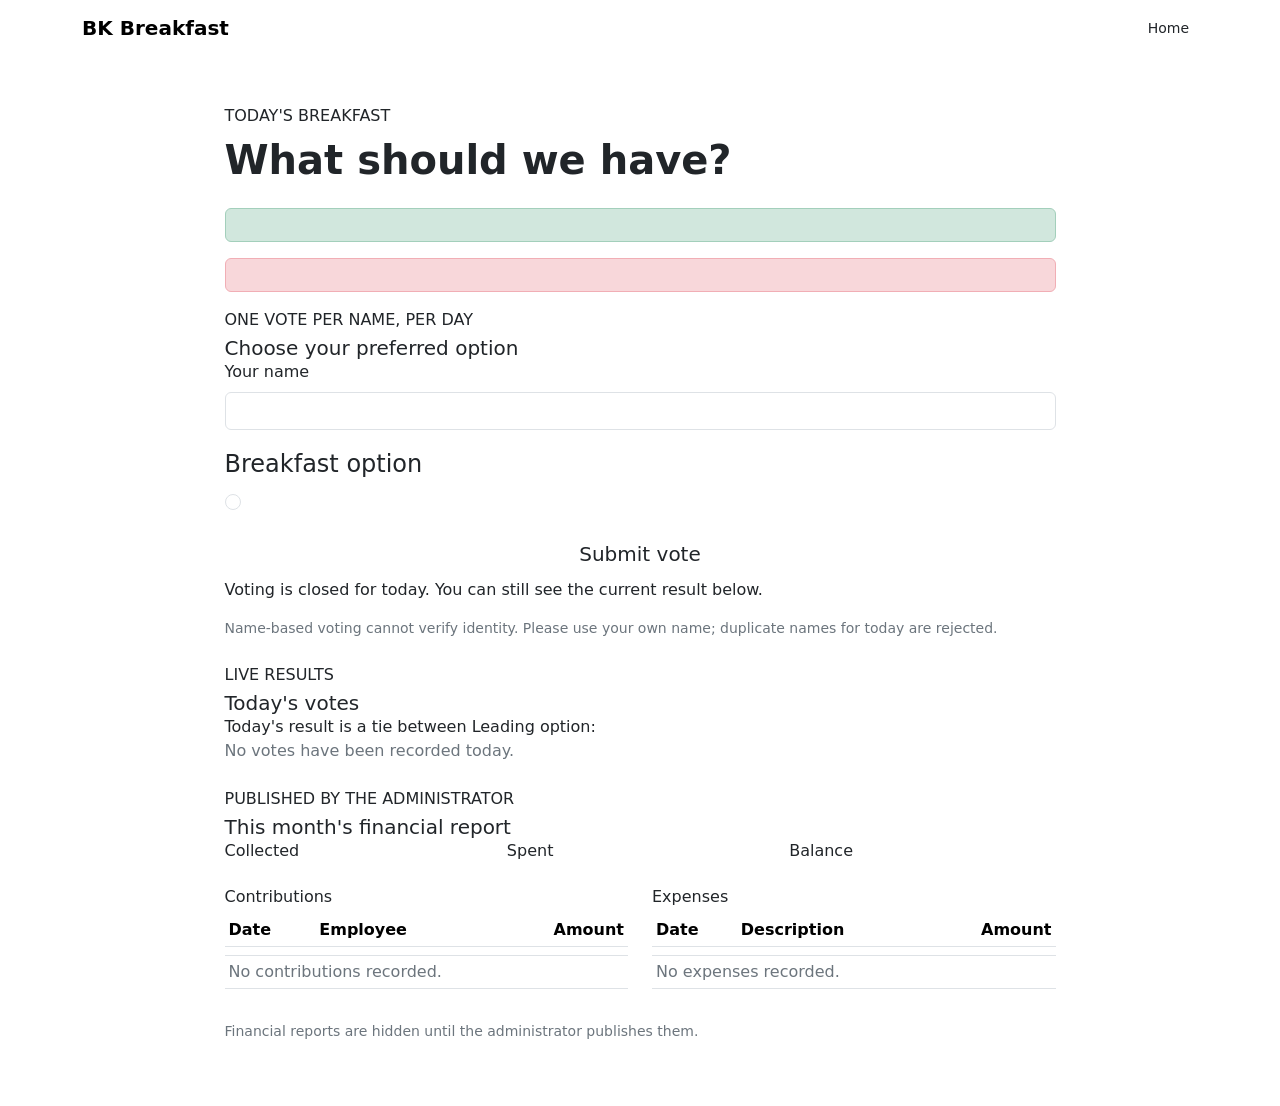
==== src/main/resources/templates/public/vote.html @ c727e5f2 "Initial commit: BK breakfast management system" ====
<!DOCTYPE html>
<html lang="en" xmlns:th="http://www.thymeleaf.org">
<head>
    <meta charset="UTF-8">
    <meta name="viewport" content="width=device-width, initial-scale=1">
    <title>Today's breakfast | BK</title>
    <link href="https://cdn.jsdelivr.net/npm/bootstrap@5.3.8/dist/css/bootstrap.min.css" rel="stylesheet">
    <link rel="stylesheet" th:href="@{/css/app.css}">
</head>
<body>
<nav class="navbar navbar-bk">
    <div class="container">
        <a class="navbar-brand fw-bold" th:href="@{/vote}"><span class="brand-mini">BK</span> Breakfast</a>
        <a class="btn btn-outline-bk btn-sm" th:href="@{/}">Home</a>
    </div>
</nav>
<main class="container py-4 py-lg-5">
    <div class="row justify-content-center">
        <div class="col-12 col-xl-9">
            <header class="mb-4">
                <p class="eyebrow mb-2">TODAY'S BREAKFAST</p>
                <h1 class="display-6 fw-semibold mb-2">What should we have?</h1>
                <p class="text-secondary mb-0" th:text="${#temporals.format(today, 'EEEE, d MMMM yyyy')}"></p>
            </header>

            <div class="alert alert-success" role="status" th:if="${success}" th:text="${success}"></div>
            <div class="alert alert-danger" role="alert" th:if="${error}" th:text="${error}"></div>

            <section class="panel mb-4">
                <div class="panel-heading">
                    <div>
                        <p class="eyebrow mb-1">ONE VOTE PER NAME, PER DAY</p>
                        <h2 class="h5 mb-0">Choose your preferred option</h2>
                    </div>
                    <span class="status-pill" th:classappend="${votingOpen} ? ' is-open' : ''">
                        <span class="status-dot" aria-hidden="true"></span>
                        <span th:text="${votingOpen} ? 'Open' : 'Closed'"></span>
                    </span>
                </div>

                <form method="post" th:action="@{/vote}" th:if="${votingOpen}">
                    <label class="form-label fw-medium" for="voterName">Your name</label>
                    <input id="voterName" name="voterName" class="form-control mb-3"
                           maxlength="100" autocomplete="name" required>
                    <fieldset class="mb-3">
                        <legend class="form-label fw-medium">Breakfast option</legend>
                        <label class="option-card" th:each="product : ${products}">
                            <input class="form-check-input" type="radio" name="productName"
                                   th:value="${product.name}" required>
                            <span class="option-details">
                                <span class="fw-semibold" th:text="${product.name.displayName}"></span>
                                <span class="option-price"
                                      th:text="${#numbers.formatDecimal(product.priceRwf, 0, 'COMMA', 0, 'POINT')} + ' RWF'"></span>
                            </span>
                        </label>
                    </fieldset>
                    <button class="btn btn-bk btn-lg w-100" type="submit">Submit vote</button>
                </form>
                <div class="closed-note" th:unless="${votingOpen}">
                    Voting is closed for today. You can still see the current result below.
                </div>
                <p class="small text-secondary mt-3 mb-0">
                    Name-based voting cannot verify identity. Please use your own name; duplicate names for today are rejected.
                </p>
            </section>

            <section class="panel mb-4">
                <div class="panel-heading">
                    <div>
                        <p class="eyebrow mb-1">LIVE RESULTS</p>
                        <h2 class="h5 mb-0">Today's votes</h2>
                    </div>
                </div>
                <div class="vote-results">
                    <div class="vote-row" th:each="count : ${todayResult.counts}">
                        <span th:text="${count.displayName}"></span>
                        <span class="vote-count" th:text="${count.votes} + ' votes'"></span>
                    </div>
                </div>
                <p class="winner-note mb-0" th:if="${!todayResult.winners.isEmpty()}">
                    <span th:if="${todayResult.tied}">Today's result is a tie between </span>
                    <span th:unless="${todayResult.tied}">Leading option: </span>
                    <strong th:text="${#strings.listJoin(todayResult.winners, ', ')}"></strong>
                </p>
                <p class="text-secondary mb-0" th:if="${todayResult.winners.isEmpty()}">
                    No votes have been recorded today.
                </p>
            </section>

            <section class="panel" th:if="${reportsPublished}">
                <div class="panel-heading">
                    <div>
                        <p class="eyebrow mb-1">PUBLISHED BY THE ADMINISTRATOR</p>
                        <h2 class="h5 mb-0">This month's financial report</h2>
                    </div>
                    <span class="record-count" th:text="${#temporals.format(today, 'MMMM yyyy')}"></span>
                </div>
                <div class="row g-3 mb-4">
                    <div class="col-12 col-md-4">
                        <div class="report-stat">
                            <span class="summary-label">Collected</span>
                            <strong th:text="${#numbers.formatDecimal(summary.totalCollectedRwf, 0, 'COMMA', 0, 'POINT')} + ' RWF'"></strong>
                        </div>
                    </div>
                    <div class="col-12 col-md-4">
                        <div class="report-stat">
                            <span class="summary-label">Spent</span>
                            <strong th:text="${#numbers.formatDecimal(summary.totalSpentRwf, 0, 'COMMA', 0, 'POINT')} + ' RWF'"></strong>
                        </div>
                    </div>
                    <div class="col-12 col-md-4">
                        <div class="report-stat">
                            <span class="summary-label">Balance</span>
                            <strong th:text="${#numbers.formatDecimal(summary.balanceRwf, 0, 'COMMA', 0, 'POINT')} + ' RWF'"></strong>
                        </div>
                    </div>
                </div>
                <div class="row g-4">
                    <div class="col-12 col-lg-6">
                        <h3 class="h6">Contributions</h3>
                        <div class="table-responsive">
                            <table class="table table-sm align-middle">
                                <thead><tr><th>Date</th><th>Employee</th><th class="text-end">Amount</th></tr></thead>
                                <tbody>
                                <tr th:each="payment : ${payments}">
                                    <td th:text="${payment.paymentDate}"></td>
                                    <td th:text="${payment.employee.name}"></td>
                                    <td class="text-end" th:text="${#numbers.formatDecimal(payment.amountRwf, 0, 'COMMA', 0, 'POINT')} + ' RWF'"></td>
                                </tr>
                                <tr th:if="${payments.isEmpty()}"><td colspan="3" class="text-secondary">No contributions recorded.</td></tr>
                                </tbody>
                            </table>
                        </div>
                    </div>
                    <div class="col-12 col-lg-6">
                        <h3 class="h6">Expenses</h3>
                        <div class="table-responsive">
                            <table class="table table-sm align-middle">
                                <thead><tr><th>Date</th><th>Description</th><th class="text-end">Amount</th></tr></thead>
                                <tbody>
                                <tr th:each="expense : ${expenses}">
                                    <td th:text="${expense.expenseDate}"></td>
                                    <td th:text="${expense.description}"></td>
                                    <td class="text-end" th:text="${#numbers.formatDecimal(expense.amountRwf, 0, 'COMMA', 0, 'POINT')} + ' RWF'"></td>
                                </tr>
                                <tr th:if="${expenses.isEmpty()}"><td colspan="3" class="text-secondary">No expenses recorded.</td></tr>
                                </tbody>
                            </table>
                        </div>
                    </div>
                </div>
            </section>
            <p class="text-secondary small mt-3" th:unless="${reportsPublished}">
                Financial reports are hidden until the administrator publishes them.
            </p>
        </div>
    </div>
</main>
</body>
</html>
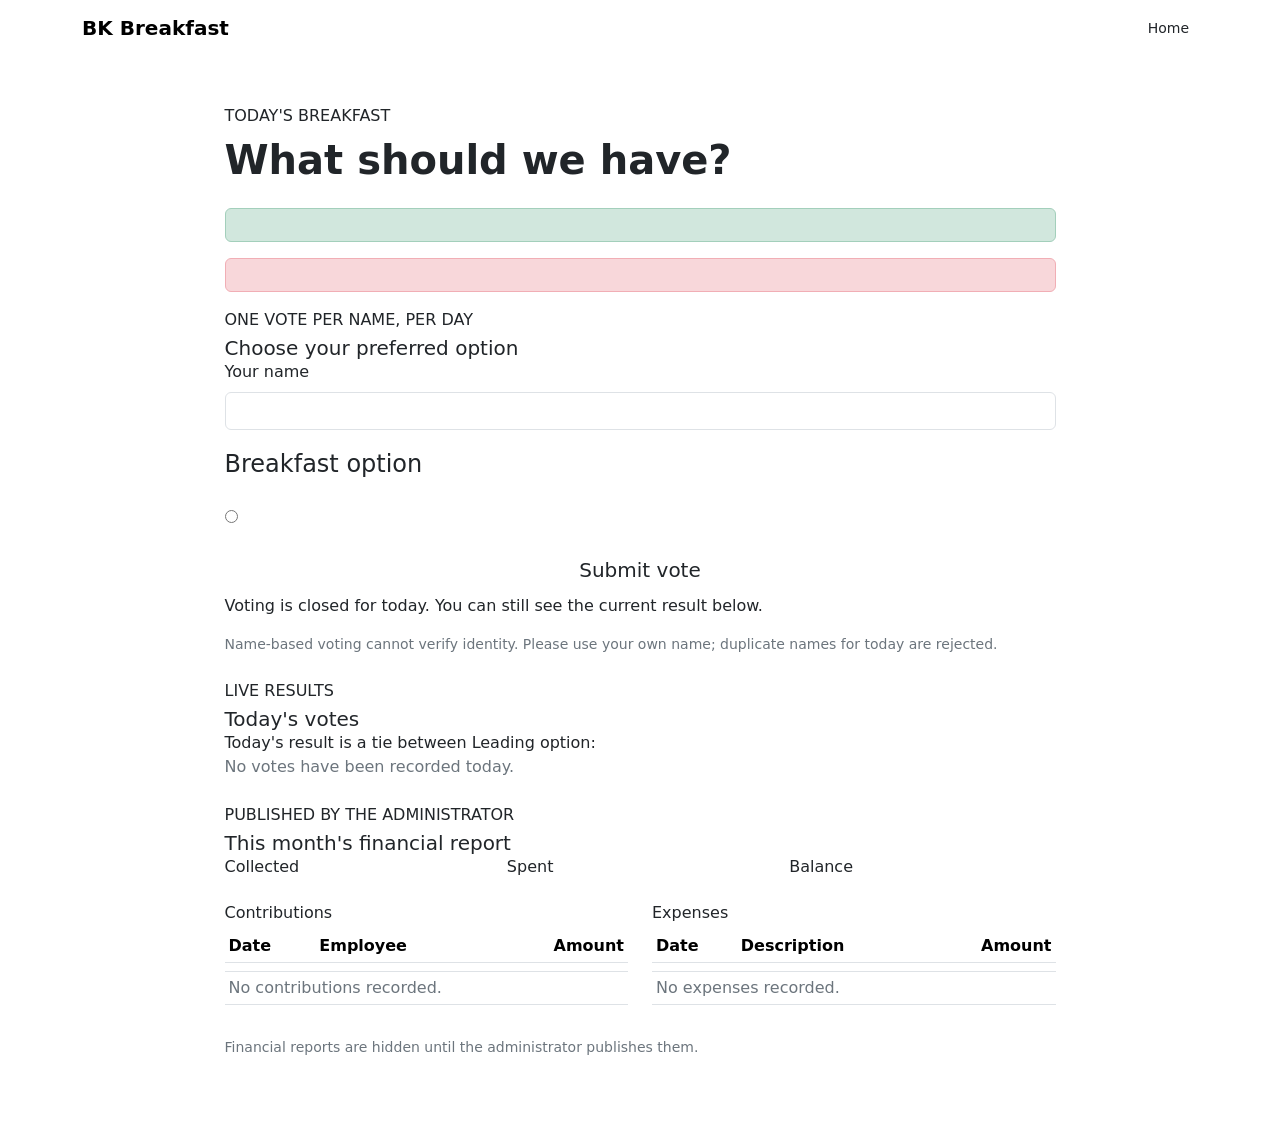
==== commit 424e9d76: "Add breakfast product images and refresh public pages" ====
--- a/src/main/resources/templates/public/vote.html
+++ b/src/main/resources/templates/public/vote.html
@@ -38,23 +38,32 @@
                     </span>
                 </div>
 
-                <form method="post" th:action="@{/vote}" th:if="${votingOpen}">
-                    <label class="form-label fw-medium" for="voterName">Your name</label>
-                    <input id="voterName" name="voterName" class="form-control mb-3"
-                           maxlength="100" autocomplete="name" required>
+                <form method="post" th:action="@{/vote}">
+                    <div th:if="${votingOpen}">
+                        <label class="form-label fw-medium" for="voterName">Your name</label>
+                        <input id="voterName" name="voterName" class="form-control mb-3"
+                               maxlength="100" autocomplete="name" required>
+                    </div>
                     <fieldset class="mb-3">
                         <legend class="form-label fw-medium">Breakfast option</legend>
-                        <label class="option-card" th:each="product : ${products}">
-                            <input class="form-check-input" type="radio" name="productName"
-                                   th:value="${product.name}" required>
-                            <span class="option-details">
-                                <span class="fw-semibold" th:text="${product.name.displayName}"></span>
-                                <span class="option-price"
-                                      th:text="${#numbers.formatDecimal(product.priceRwf, 0, 'COMMA', 0, 'POINT')} + ' RWF'"></span>
-                            </span>
-                        </label>
+                        <div class="row g-3">
+                            <div class="col-12 col-sm-4" th:each="product : ${products}">
+                                <label class="product-option">
+                                    <input class="product-choice-input" type="radio" name="productName"
+                                           th:value="${product.name}" th:disabled="${!votingOpen}"
+                                           th:required="${votingOpen}">
+                                    <span class="product-option-card">
+                                        <img class="product-image" th:src="${product.name.imagePath}"
+                                             th:alt="${product.name.displayName}" loading="lazy">
+                                        <span class="product-option-name" th:text="${product.name.displayName}"></span>
+                                        <span class="option-price"
+                                              th:text="${#numbers.formatDecimal(product.priceRwf, 0, 'COMMA', 0, 'POINT')} + ' RWF'"></span>
+                                    </span>
+                                </label>
+                            </div>
+                        </div>
                     </fieldset>
-                    <button class="btn btn-bk btn-lg w-100" type="submit">Submit vote</button>
+                    <button class="btn btn-bk btn-lg w-100" type="submit" th:if="${votingOpen}">Submit vote</button>
                 </form>
                 <div class="closed-note" th:unless="${votingOpen}">
                     Voting is closed for today. You can still see the current result below.
